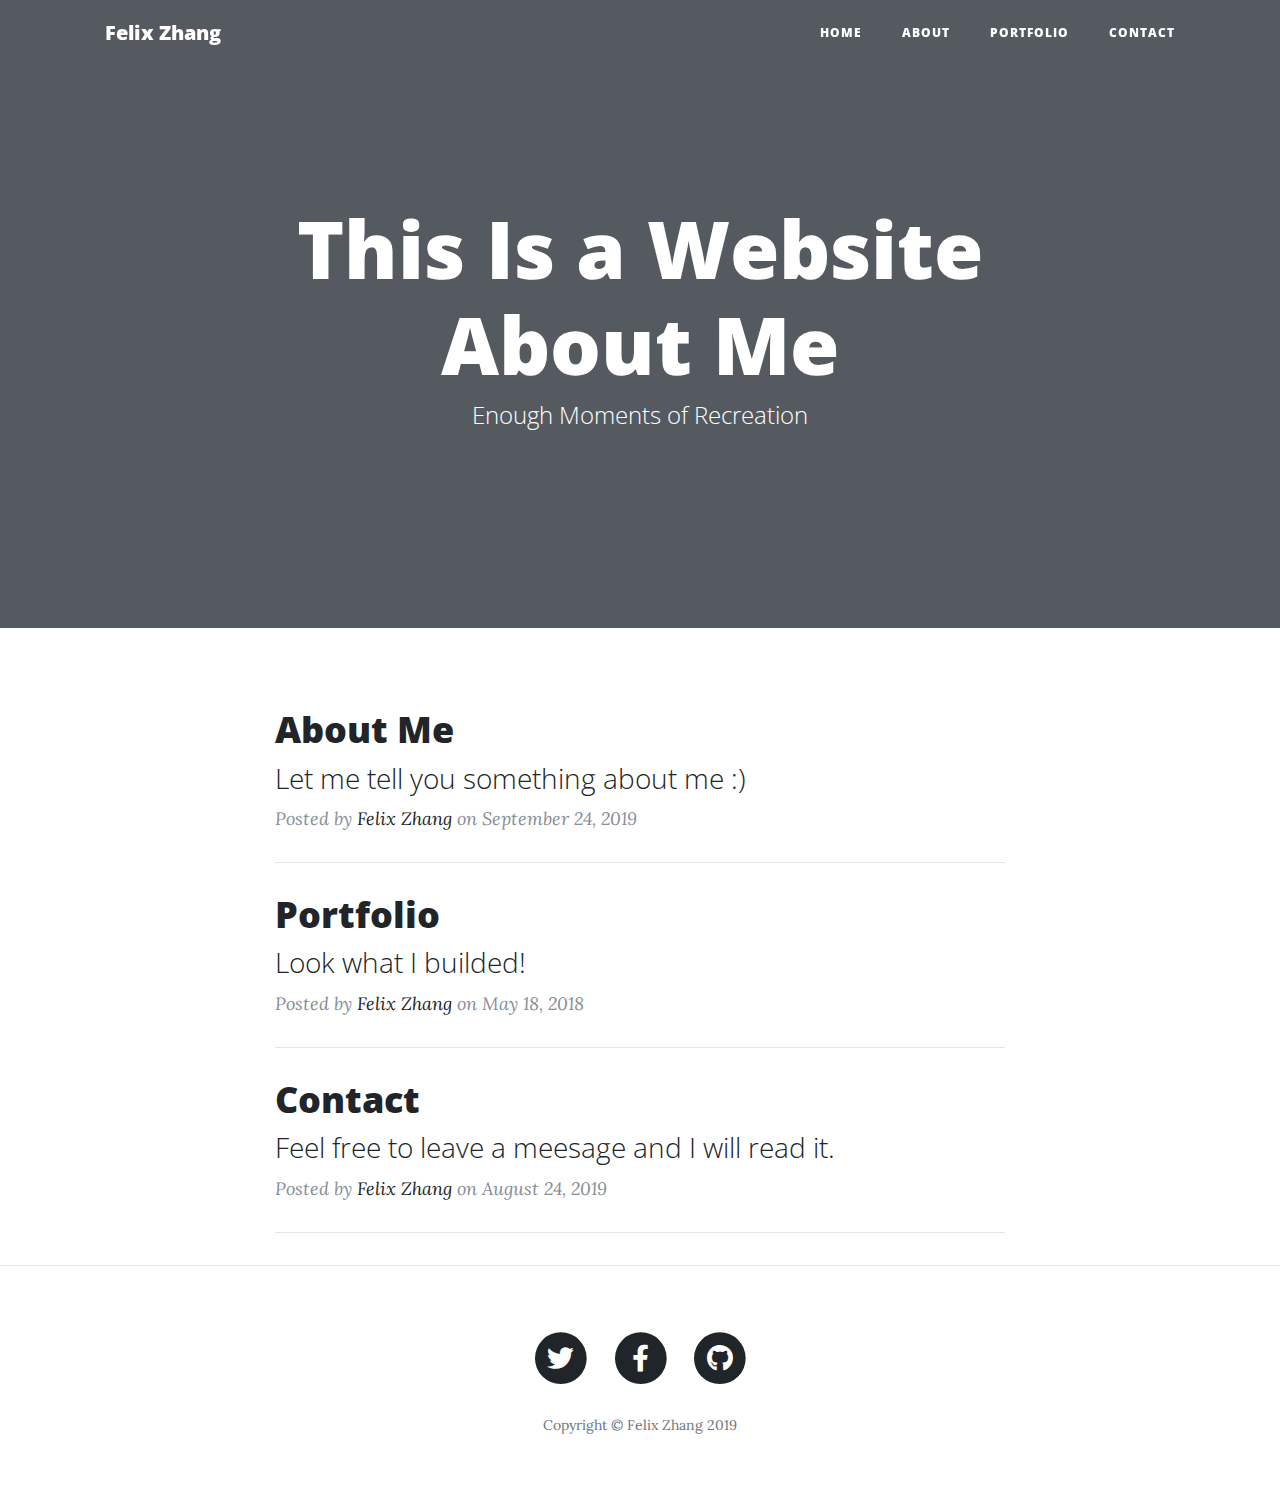
==== index.html @ 57b4674a "test 1" ====
<!DOCTYPE html>
<html lang="en">

<head>

  <meta charset="utf-8">
  <meta name="viewport" content="width=device-width, initial-scale=1, shrink-to-fit=no">
  <meta name="description" content="">
  <meta name="author" content="">

  <title>Updated-Portfolio-Page</title>

  <!-- Bootstrap core CSS -->
  <link href="vendor/bootstrap/css/bootstrap.min.css" rel="stylesheet">

  <!-- Custom fonts for this template -->
  <link href="vendor/fontawesome-free/css/all.min.css" rel="stylesheet" type="text/css">
  <link href='https://fonts.googleapis.com/css?family=Lora:400,700,400italic,700italic' rel='stylesheet' type='text/css'>
  <link href='https://fonts.googleapis.com/css?family=Open+Sans:300italic,400italic,600italic,700italic,800italic,400,300,600,700,800' rel='stylesheet' type='text/css'>

  <!-- Custom styles for this template -->
  <link href="css/clean-blog.min.css" rel="stylesheet">

</head>

<body>

  <!-- Navigation -->
  <nav class="navbar navbar-expand-lg navbar-light fixed-top" id="mainNav">
    <div class="container">
      <a class="navbar-brand" href="index.html">Felix Zhang</a>
      <button class="navbar-toggler navbar-toggler-right" type="button" data-toggle="collapse" data-target="#navbarResponsive" aria-controls="navbarResponsive" aria-expanded="false" aria-label="Toggle navigation">
        <i class="fas fa-caret-down"></i>
        <i class="fas fa-bars"></i>
      </button>
      <div class="collapse navbar-collapse" id="navbarResponsive">
        <ul class="navbar-nav ml-auto">
          <li class="nav-item">
            <a class="nav-link" href="index.html">Home</a>
          </li>
          <li class="nav-item">
            <a class="nav-link" href="about.html">About</a>
          </li>
          <li class="nav-item">
            <a class="nav-link" href="post.html">Portfolio</a>
          </li>
          <li class="nav-item">
            <a class="nav-link" href="contact.html">Contact</a>
          </li>
        </ul>
      </div>
    </div>
  </nav>

  <!-- Page Header -->
  <header class="masthead" style="background-image: url('img/home.jpg')">
    <div class="overlay"></div>
    <div class="container">
      <div class="row">
        <div class="col-lg-8 col-md-10 mx-auto">
          <div class="site-heading">
            <h1>This Is a Website About Me</h1>
            <span class="subheading">Enough Moments of Recreation</span>
          </div>
        </div>
      </div>
    </div>
  </header>

  <!-- Main Content -->
  <div class="container">
    <div class="row">
      <div class="col-lg-8 col-md-10 mx-auto">
        <div class="post-preview">
          <a href="post.html">
            <h2 class="post-title">
              About Me
            </h2>
            <h3 class="post-subtitle">
              Let me tell you something about me :)
            </h3>
          </a>
          <p class="post-meta">Posted by
            <a href="#">Felix Zhang</a>
            on September 24, 2019</p>
        </div>
        <hr>
        <div class="post-preview">
          <a href="">
            <h2 class="post-title">
                Portfolio
            </h2>
            <h3 class="post-subtitle">
                Look what I builded!
              </h3>
          </a>
          <p class="post-meta">Posted by
            <a href="#">Felix Zhang</a>
            on May 18, 2018</p>
        </div>
        <hr>
        <div class="post-preview">
          <a href="">
            <h2 class="post-title">
              Contact
            </h2>
            <h3 class="post-subtitle">
              Feel free to leave a meesage and I will read it.
            </h3>
          </a>
          <p class="post-meta">Posted by
            <a href="#">Felix Zhang</a>
            on August 24, 2019</p>
        </div>
        <hr>
        
        <!-- Pager -->
        <!-- <div class="clearfix">
          <a class="btn btn-primary float-right" href="#">Older Posts &rarr;</a>
        </div> -->
      </div>
    </div>
  </div>

  <hr>

  <!-- Footer -->
  <footer>
    <div class="container">
      <div class="row">
        <div class="col-lg-8 col-md-10 mx-auto">
          <ul class="list-inline text-center">
            <li class="list-inline-item">
              <a href="#">
                <span class="fa-stack fa-lg">
                  <i class="fas fa-circle fa-stack-2x"></i>
                  <i class="fab fa-twitter fa-stack-1x fa-inverse"></i>
                </span>
              </a>
            </li>
            <li class="list-inline-item">
              <a href="#">
                <span class="fa-stack fa-lg">
                  <i class="fas fa-circle fa-stack-2x"></i>
                  <i class="fab fa-facebook-f fa-stack-1x fa-inverse"></i>
                </span>
              </a>
            </li>
            <li class="list-inline-item">
              <a href="#">
                <span class="fa-stack fa-lg">
                  <i class="fas fa-circle fa-stack-2x"></i>
                  <i class="fab fa-github fa-stack-1x fa-inverse"></i>
                </span>
              </a>
            </li>
          </ul>
          <p class="copyright text-muted">Copyright &copy; Felix Zhang 2019</p>
        </div>
      </div>
    </div>
  </footer>

  <!-- Bootstrap core JavaScript -->
  <script src="vendor/jquery/jquery.min.js"></script>
  <script src="vendor/bootstrap/js/bootstrap.bundle.min.js"></script>

  <!-- Custom scripts for this template -->
  <script src="js/clean-blog.min.js"></script>

</body>

</html>
---- css/clean-blog.min.css ----
/*!
 * Start Bootstrap - Clean Blog v5.0.7 (https://startbootstrap.com/template-overviews/clean-blog)
 * Copyright 2013-2019 Start Bootstrap
 * Licensed under MIT (https://github.com/BlackrockDigital/startbootstrap-clean-blog/blob/master/LICENSE)
 */
body {
    font-size: 20px;
    color: #212529;
    font-family: Lora, 'Times New Roman', serif
}

p {
    line-height: 1.5;
    margin: 30px 0
}

p a {
    text-decoration: underline
}

h1,
h2,
h3,
h4,
h5,
h6 {
    font-weight: 800;
    font-family: 'Open Sans', 'Helvetica Neue', Helvetica, Arial, sans-serif
}

a {
    color: #212529;
    -webkit-transition: all .2s;
    transition: all .2s
}

a:focus,
a:hover {
    color: #0085a1
}

blockquote {
    font-style: italic;
    color: #868e96
}

.section-heading {
    font-size: 36px;
    font-weight: 700;
    margin-top: 60px
}

.caption {
    font-size: 14px;
    font-style: italic;
    display: block;
    margin: 0;
    padding: 10px;
    text-align: center;
    border-bottom-right-radius: 5px;
    border-bottom-left-radius: 5px
}

::-moz-selection {
    color: #fff;
    background: #0085a1;
    text-shadow: none
}

::selection {
    color: #fff;
    background: #0085a1;
    text-shadow: none
}

img::-moz-selection {
    color: #fff;
    background: 0 0
}

img::selection {
    color: #fff;
    background: 0 0
}

img::-moz-selection {
    color: #fff;
    background: 0 0
}

#mainNav {
    position: absolute;
    border-bottom: 1px solid #e9ecef;
    background-color: #fff;
    font-family: 'Open Sans', 'Helvetica Neue', Helvetica, Arial, sans-serif
}

#mainNav .navbar-brand {
    font-weight: 800;
    color: #343a40
}

#mainNav .navbar-toggler {
    font-size: 12px;
    font-weight: 800;
    padding: 13px;
    text-transform: uppercase;
    color: #343a40
}

#mainNav .navbar-nav>li.nav-item>a {
    font-size: 12px;
    font-weight: 800;
    letter-spacing: 1px;
    text-transform: uppercase
}

@media only screen and (min-width:992px) {
    #mainNav {
        border-bottom: 1px solid transparent;
        background: 0 0
    }

    #mainNav .navbar-brand {
        padding: 10px 20px;
        color: #fff
    }

    #mainNav .navbar-brand:focus,
    #mainNav .navbar-brand:hover {
        color: rgba(255, 255, 255, .8)
    }

    #mainNav .navbar-nav>li.nav-item>a {
        padding: 10px 20px;
        color: #fff
    }

    #mainNav .navbar-nav>li.nav-item>a:focus,
    #mainNav .navbar-nav>li.nav-item>a:hover {
        color: rgba(255, 255, 255, .8)
    }
}

@media only screen and (min-width:992px) {
    #mainNav {
        -webkit-transition: background-color .2s;
        transition: background-color .2s;
        -webkit-transform: translate3d(0, 0, 0);
        transform: translate3d(0, 0, 0);
        -webkit-backface-visibility: hidden
    }

    #mainNav.is-fixed {
        position: fixed;
        top: -67px;
        -webkit-transition: -webkit-transform .2s;
        transition: -webkit-transform .2s;
        transition: transform .2s;
        transition: transform .2s, -webkit-transform .2s;
        border-bottom: 1px solid #fff;
        background-color: rgba(255, 255, 255, .9)
    }

    #mainNav.is-fixed .navbar-brand {
        color: #212529
    }

    #mainNav.is-fixed .navbar-brand:focus,
    #mainNav.is-fixed .navbar-brand:hover {
        color: #0085a1
    }

    #mainNav.is-fixed .navbar-nav>li.nav-item>a {
        color: #212529
    }

    #mainNav.is-fixed .navbar-nav>li.nav-item>a:focus,
    #mainNav.is-fixed .navbar-nav>li.nav-item>a:hover {
        color: #0085a1
    }

    #mainNav.is-visible {
        -webkit-transform: translate3d(0, 100%, 0);
        transform: translate3d(0, 100%, 0)
    }
}

header.masthead {
    margin-bottom: 50px;
    background: no-repeat center center;
    background-color: #868e96;
    background-attachment: scroll;
    position: relative;
    background-size: cover
}

header.masthead .overlay {
    position: absolute;
    top: 0;
    left: 0;
    height: 100%;
    width: 100%;
    background-color: #212529;
    opacity: .5
}

header.masthead .page-heading,
header.masthead .post-heading,
header.masthead .site-heading {
    padding: 200px 0 150px;
    color: #fff
}

@media only screen and (min-width:768px) {

    header.masthead .page-heading,
    header.masthead .post-heading,
    header.masthead .site-heading {
        padding: 200px 0
    }
}

header.masthead .page-heading,
header.masthead .site-heading {
    text-align: center
}

header.masthead .page-heading h1,
header.masthead .site-heading h1 {
    font-size: 50px;
    margin-top: 0
}

header.masthead .page-heading .subheading,
header.masthead .site-heading .subheading {
    font-size: 24px;
    font-weight: 300;
    line-height: 1.1;
    display: block;
    margin: 10px 0 0;
    font-family: 'Open Sans', 'Helvetica Neue', Helvetica, Arial, sans-serif
}

@media only screen and (min-width:768px) {

    header.masthead .page-heading h1,
    header.masthead .site-heading h1 {
        font-size: 80px
    }
}

header.masthead .post-heading h1 {
    font-size: 35px
}

header.masthead .post-heading .meta,
header.masthead .post-heading .subheading {
    line-height: 1.1;
    display: block
}

header.masthead .post-heading .subheading {
    font-size: 24px;
    font-weight: 600;
    margin: 10px 0 30px;
    font-family: 'Open Sans', 'Helvetica Neue', Helvetica, Arial, sans-serif
}

header.masthead .post-heading .meta {
    font-size: 20px;
    font-weight: 300;
    font-style: italic;
    font-family: Lora, 'Times New Roman', serif
}

header.masthead .post-heading .meta a {
    color: #fff
}

@media only screen and (min-width:768px) {
    header.masthead .post-heading h1 {
        font-size: 55px
    }

    header.masthead .post-heading .subheading {
        font-size: 30px
    }
}

.post-preview>a {
    color: #212529
}

.post-preview>a:focus,
.post-preview>a:hover {
    text-decoration: none;
    color: #0085a1
}

.post-preview>a>.post-title {
    font-size: 30px;
    margin-top: 30px;
    margin-bottom: 10px
}

.post-preview>a>.post-subtitle {
    font-weight: 300;
    margin: 0 0 10px
}

.post-preview>.post-meta {
    font-size: 18px;
    font-style: italic;
    margin-top: 0;
    color: #868e96
}

.post-preview>.post-meta>a {
    text-decoration: none;
    color: #212529
}

.post-preview>.post-meta>a:focus,
.post-preview>.post-meta>a:hover {
    text-decoration: underline;
    color: #0085a1
}

@media only screen and (min-width:768px) {
    .post-preview>a>.post-title {
        font-size: 36px
    }
}

.floating-label-form-group {
    font-size: 14px;
    position: relative;
    margin-bottom: 0;
    padding-bottom: .5em;
    border-bottom: 1px solid #dee2e6
}

.floating-label-form-group input,
.floating-label-form-group textarea {
    font-size: 1.5em;
    position: relative;
    z-index: 1;
    padding: 0;
    resize: none;
    border: none;
    border-radius: 0;
    background: 0 0;
    -webkit-box-shadow: none !important;
    box-shadow: none !important;
    font-family: Lora, 'Times New Roman', serif
}

.floating-label-form-group input::-webkit-input-placeholder,
.floating-label-form-group textarea::-webkit-input-placeholder {
    color: #868e96;
    font-family: Lora, 'Times New Roman', serif
}

.floating-label-form-group label {
    font-size: .85em;
    line-height: 1.764705882em;
    position: relative;
    z-index: 0;
    top: 2em;
    display: block;
    margin: 0;
    -webkit-transition: top .3s ease, opacity .3s ease;
    transition: top .3s ease, opacity .3s ease;
    vertical-align: middle;
    vertical-align: baseline;
    opacity: 0
}

.floating-label-form-group .help-block {
    margin: 15px 0
}

.floating-label-form-group-with-value label {
    top: 0;
    opacity: 1
}

.floating-label-form-group-with-focus label {
    color: #0085a1
}

form .form-group:first-child .floating-label-form-group {
    border-top: 1px solid #dee2e6
}

footer {
    padding: 50px 0 65px
}

footer .list-inline {
    margin: 0;
    padding: 0
}

footer .copyright {
    font-size: 14px;
    margin-bottom: 0;
    text-align: center
}

.btn {
    font-size: 14px;
    font-weight: 800;
    padding: 15px 25px;
    letter-spacing: 1px;
    text-transform: uppercase;
    border-radius: 0;
    font-family: 'Open Sans', 'Helvetica Neue', Helvetica, Arial, sans-serif
}

.btn-primary {
    background-color: #0085a1;
    border-color: #0085a1
}

.btn-primary:active,
.btn-primary:focus,
.btn-primary:hover {
    color: #fff;
    background-color: #00657b !important;
    border-color: #00657b !important
}

.btn-lg {
    font-size: 16px;
    padding: 25px 35px
}
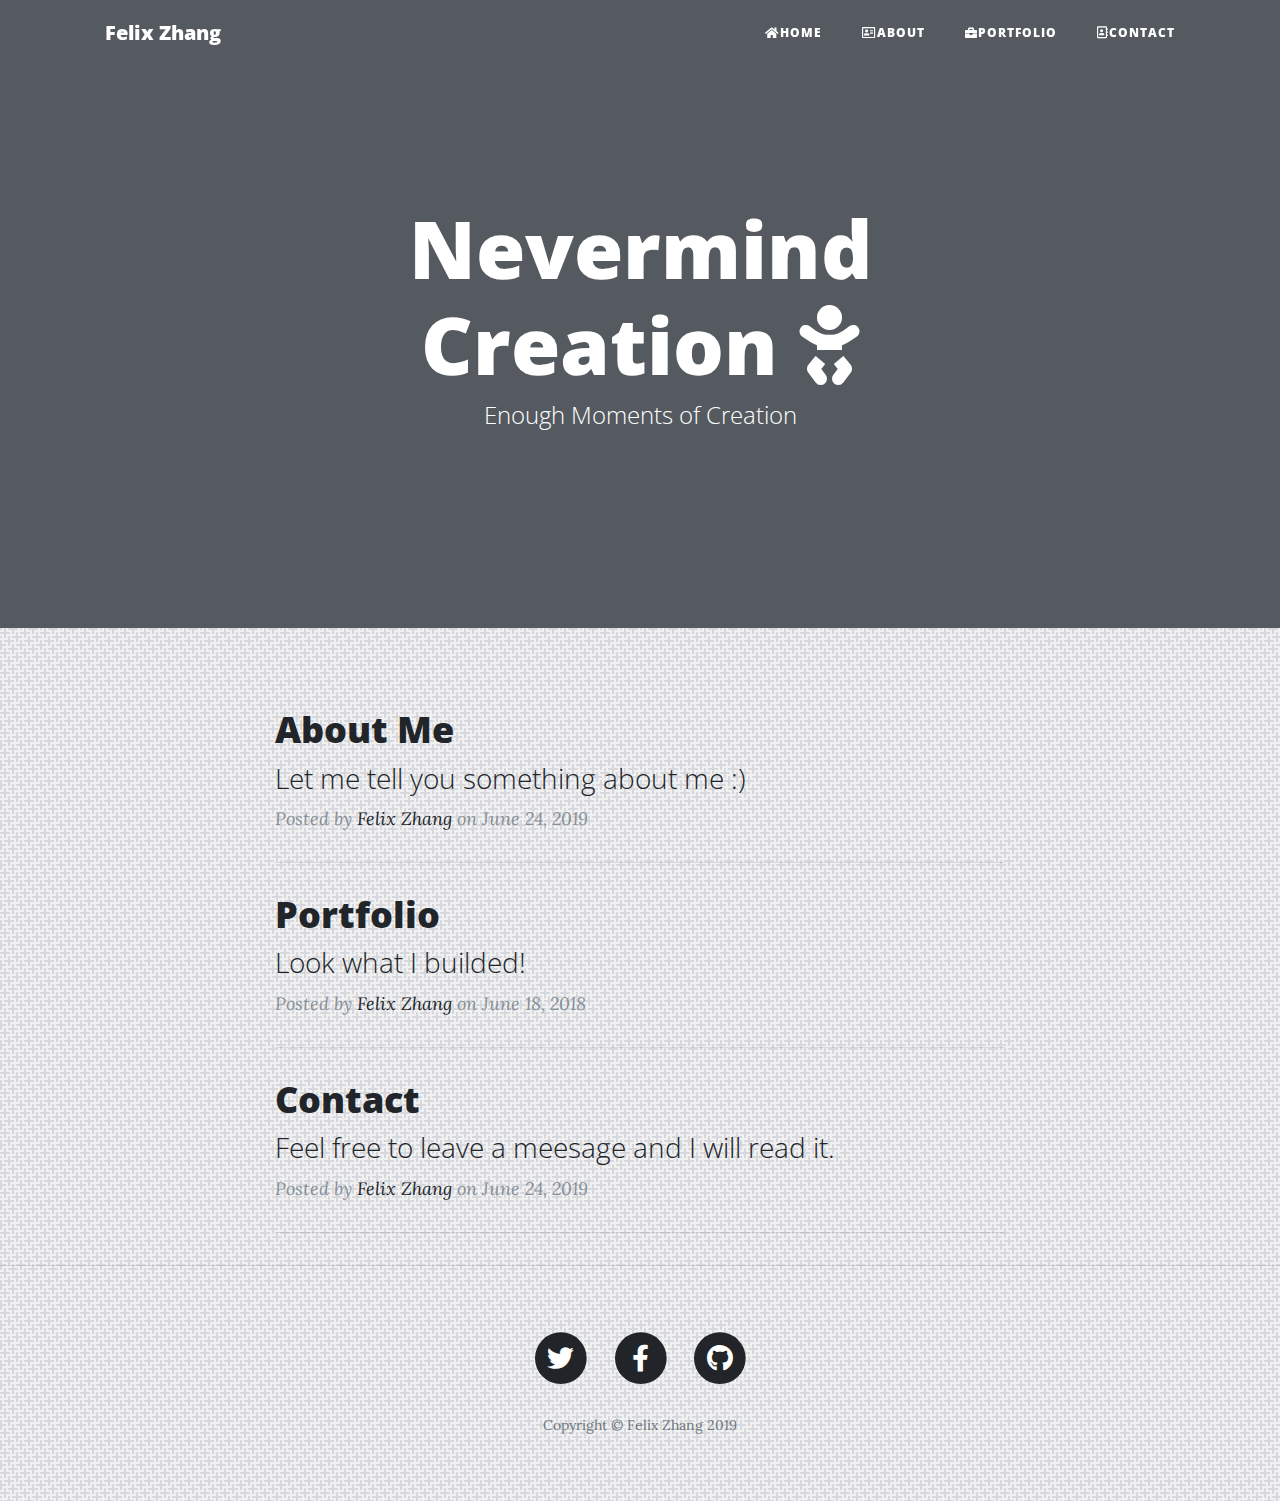
==== commit 2db6696f: "test3" ====
--- a/index.html
+++ b/index.html
@@ -23,7 +23,7 @@
 
 </head>
 
-<body>
+<body background="./img/crosses_@2X.png">
 
   <!-- Navigation -->
   <nav class="navbar navbar-expand-lg navbar-light fixed-top" id="mainNav">
@@ -36,16 +36,16 @@
       <div class="collapse navbar-collapse" id="navbarResponsive">
         <ul class="navbar-nav ml-auto">
           <li class="nav-item">
-            <a class="nav-link" href="index.html">Home</a>
+            <a class="nav-link" href="index.html"><i class="fas fa-home"></i>Home</a>
           </li>
           <li class="nav-item">
-            <a class="nav-link" href="about.html">About</a>
+            <a class="nav-link" href="about.html"><i class="far fa-address-card"></i>About</a>
           </li>
           <li class="nav-item">
-            <a class="nav-link" href="post.html">Portfolio</a>
+            <a class="nav-link" href="portfolio.html"><i class="fas fa-briefcase"></i>Portfolio</a>
           </li>
           <li class="nav-item">
-            <a class="nav-link" href="contact.html">Contact</a>
+            <a class="nav-link" href="contact.html"><i class="far fa-address-book"></i>Contact</a>
           </li>
         </ul>
       </div>
@@ -59,8 +59,8 @@
       <div class="row">
         <div class="col-lg-8 col-md-10 mx-auto">
           <div class="site-heading">
-            <h1>This Is a Website About Me</h1>
-            <span class="subheading">Enough Moments of Recreation</span>
+            <h1>Nevermind Creation <i class="fas fa-baby"></i></h1>
+            <span class="subheading">Enough Moments of Creation</span>
           </div>
         </div>
       </div>
@@ -72,7 +72,7 @@
     <div class="row">
       <div class="col-lg-8 col-md-10 mx-auto">
         <div class="post-preview">
-          <a href="post.html">
+          <a href="about.html">
             <h2 class="post-title">
               About Me
             </h2>
@@ -82,11 +82,11 @@
           </a>
           <p class="post-meta">Posted by
             <a href="#">Felix Zhang</a>
-            on September 24, 2019</p>
+            on June 24, 2019</p>
         </div>
         <hr>
         <div class="post-preview">
-          <a href="">
+          <a href="portfolio.html">
             <h2 class="post-title">
                 Portfolio
             </h2>
@@ -96,11 +96,11 @@
           </a>
           <p class="post-meta">Posted by
             <a href="#">Felix Zhang</a>
-            on May 18, 2018</p>
+            on June 18, 2018</p>
         </div>
         <hr>
         <div class="post-preview">
-          <a href="">
+          <a href="contact.html">
             <h2 class="post-title">
               Contact
             </h2>
@@ -110,7 +110,7 @@
           </a>
           <p class="post-meta">Posted by
             <a href="#">Felix Zhang</a>
-            on August 24, 2019</p>
+            on June 24, 2019</p>
         </div>
         <hr>
         
@@ -147,7 +147,7 @@
               </a>
             </li>
             <li class="list-inline-item">
-              <a href="#">
+              <a href="https://github.com/felix911104">
                 <span class="fa-stack fa-lg">
                   <i class="fas fa-circle fa-stack-2x"></i>
                   <i class="fab fa-github fa-stack-1x fa-inverse"></i>
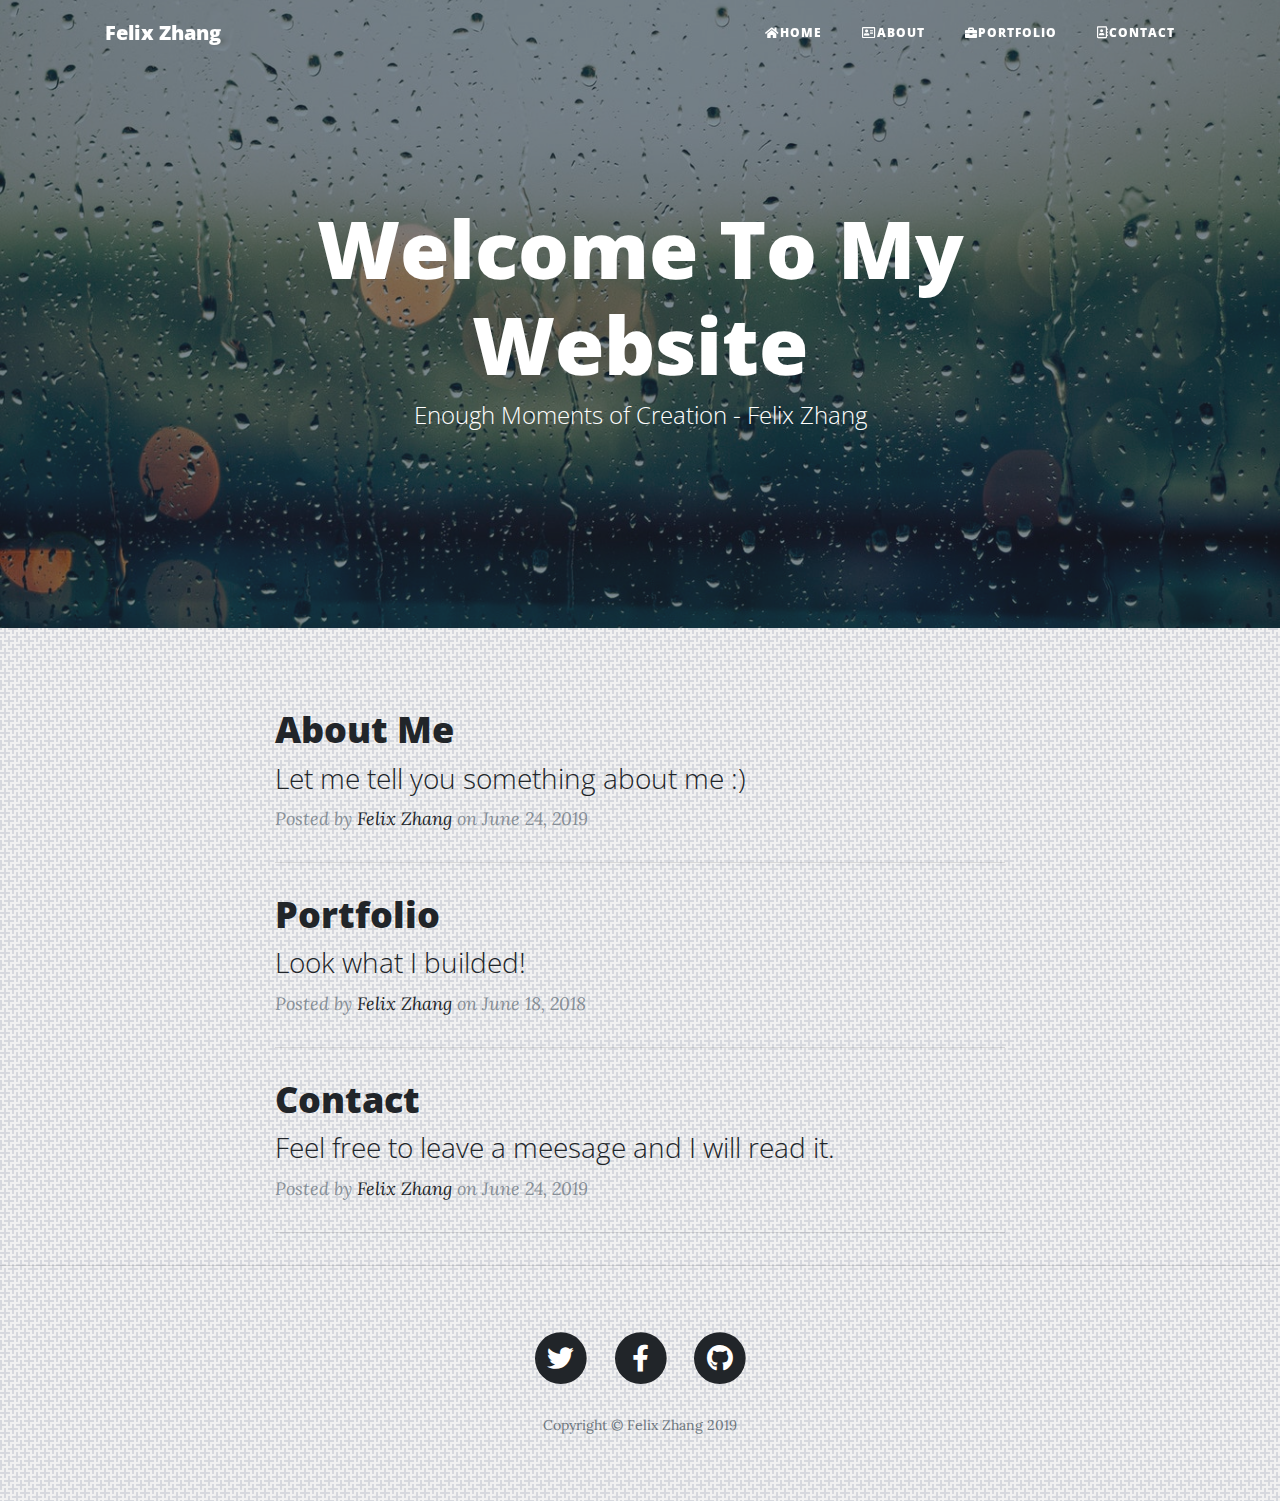
==== commit dd6d596b: "final upload,readme" ====
--- a/index.html
+++ b/index.html
@@ -53,14 +53,14 @@
   </nav>
 
   <!-- Page Header -->
-  <header class="masthead" style="background-image: url('img/home.jpg')">
+  <header class="masthead" style="background-image: url('img/22.jpeg')">
     <div class="overlay"></div>
     <div class="container">
       <div class="row">
         <div class="col-lg-8 col-md-10 mx-auto">
           <div class="site-heading">
-            <h1>Nevermind Creation <i class="fas fa-baby"></i></h1>
-            <span class="subheading">Enough Moments of Creation</span>
+            <h1>Welcome To My Website</h1>
+            <span class="subheading">Enough Moments of Creation - Felix Zhang</span>
           </div>
         </div>
       </div>
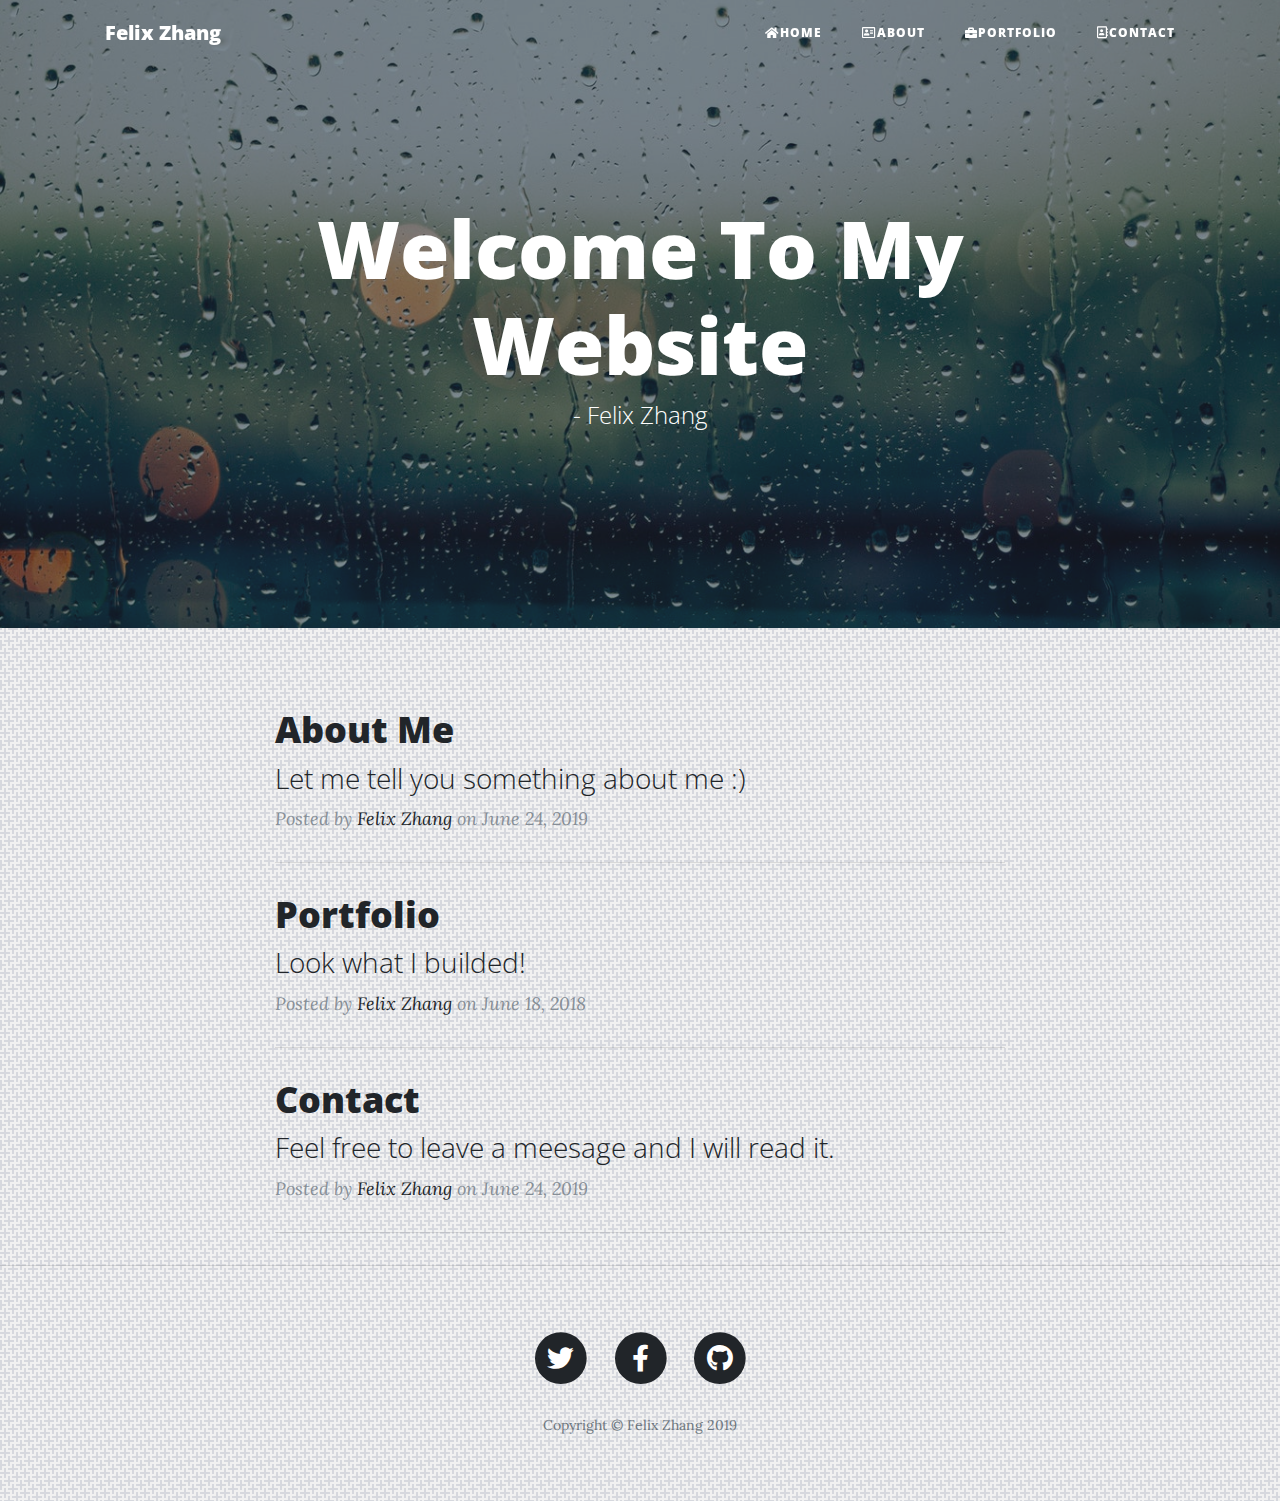
==== commit 7a5e81fd: "update, add project1&project2, adjust css" ====
--- a/index.html
+++ b/index.html
@@ -60,7 +60,7 @@
         <div class="col-lg-8 col-md-10 mx-auto">
           <div class="site-heading">
             <h1>Welcome To My Website</h1>
-            <span class="subheading">Enough Moments of Creation - Felix Zhang</span>
+            <span class="subheading">- Felix Zhang</span>
           </div>
         </div>
       </div>
--- a/css/clean-blog.min.css
+++ b/css/clean-blog.min.css
@@ -1,8 +1,4 @@
-/*!
- * Start Bootstrap - Clean Blog v5.0.7 (https://startbootstrap.com/template-overviews/clean-blog)
- * Copyright 2013-2019 Start Bootstrap
- * Licensed under MIT (https://github.com/BlackrockDigital/startbootstrap-clean-blog/blob/master/LICENSE)
- */
+
 body {
     font-size: 20px;
     color: #212529;
